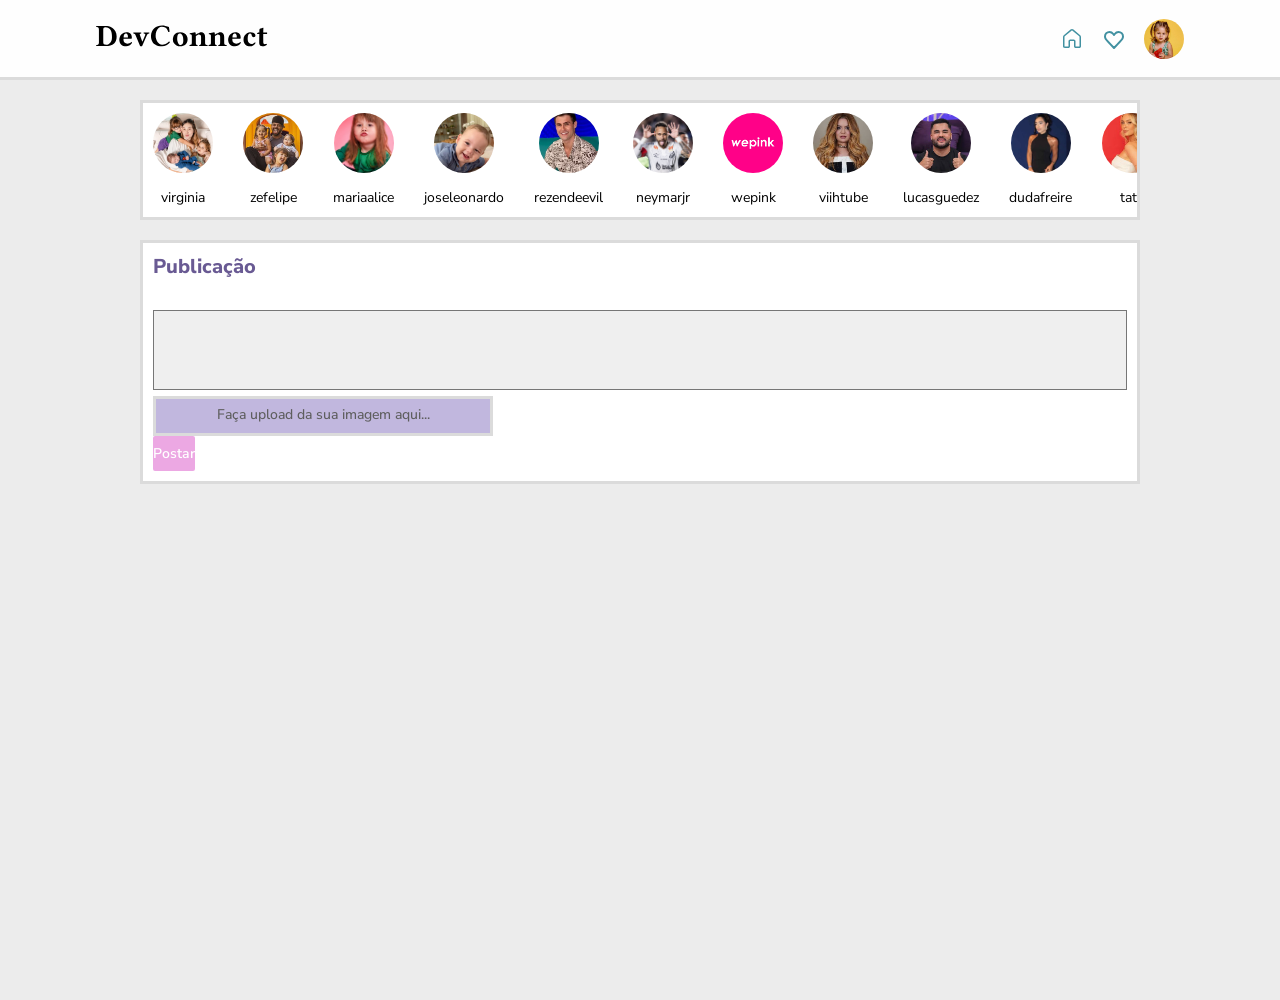
==== static_devconnect/pages/feed.html @ 8502a893 "Criei a tela feed" ====
<!DOCTYPE html>
<html lang="pt-BR">

<head>
    <meta charset="UTF-8">
    <meta name="viewport" content="width=device-width, initial-scale=1.0">
    <meta name="author" content="Lívia Lançoni">
    <meta name="description" content="Site da empresa DevConnect">

    <title>Feed - DevConnect</title>

    <link rel="shortcut icon" href="../images/DevConnect 3.svg" type="image/x-icon">

    <!-- CSS -->
    <link rel="stylesheet" href="../styles/global.css">
    <link rel="stylesheet" href="../styles/feed.css">

</head>

<body>
    <h1>Tela Feed - DevConnect</h1>
    <header id="cabecalho">
        <nav>
            <a id="logo-desktop" href="./feed.html">
                <img src="../images/DevConnect 2.svg" alt="Logo da empresa DevConnect">
            </a>
            <a id="logo-mobile" href="./feed.html">
                <img src="../images/DevConnect 3.svg" alt="Logo da empresa DevConnect">
            </a>

            <div class="cabecalho-acoes">
                <a href="./feed.html">
                    <img src="../images/botao casinha verde.svg" alt="Icone de uma casa na cor verde">
                </a>

                <a href="#">
                    <img src="../images/botao coracao verde.svg" alt="Icone de um coracao na cor verde">
                </a>

                <a href="./perfil.html">
                    <img id="foto-perfil" src="../images/1744867899-virginia-instagram.webp" alt="Foto de perfil">
                </a>

            </div>

        </nav>
    </header>

    <main>
        <div class="container-flex-publi">
            <section id="storys" class="estilo-formulario">
                <article class="card-story">
                    <a href="#">
                        <img src="../images/imagem-do-whatsapp-de-2024-09-19-a-s-16.30.53-0bc34827.avif"
                            alt="Foto de perfil">
                        <span>virginia</span>
                    </a>
                </article>
                <article class="card-story">
                    <a href="#">
                        <img src="../images/images.jpg" alt="Foto de perfil">
                        <span>zefelipe</span>
                    </a>
                </article>
                <article class="card-story">
                    <a href="#">
                        <img src="../images/snapinsta.app-446916822-865475928953465-9143834970113523056-n-1080.avif"
                            alt="Foto de perfil">
                        <span>mariaalice</span>
                    </a>
                </article>
                <article class="card-story">
                    <a href="#">
                        <img src="../images/WhatsApp Image 2025-08-28 at 11.37.48.jpeg" alt="Foto de perfil">
                        <span>joseleonardo</span>
                    </a>
                </article>
                <article class="card-story">
                    <a href="#">
                        <img src="../images/Rezende.webp" alt="Foto de perfil">
                        <span>rezendeevil</span>
                    </a>
                </article>
                <article class="card-story">
                    <a href="#">
                        <img src="../images/54331642772_05fa9ffe6b_o_dentro.jpg" alt="Foto de perfil">
                        <span>neymarjr</span>
                    </a>
                </article>
                <article class="card-story">
                    <a href="#">
                        <img src="../images/channels4_profile.jpg" alt="Foto de perfil">
                        <span>wepink</span>
                    </a>
                </article>
                <article class="card-story">
                    <a href="#">
                        <img src="../images/images (1).jpg" alt="Foto de perfil">
                        <span>viihtube</span>
                    </a>
                </article>
                <article class="card-story">
                    <a href="#">
                        <img src="../images/images (2).jpg" alt="Foto de perfil">
                        <span>lucasguedez</span>
                    </a>
                </article>
                <article class="card-story">
                    <a href="#">
                        <img src="../images/Duda-Freire.jpg" alt="Foto de perfil">
                        <span>dudafreire</span>
                    </a>
                </article>
                <article class="card-story">
                    <a href="#">
                        <img src="../images/images (3).jpg" alt="Foto de perfil">
                        <span>tata</span>
                    </a>
                </article>
                <article class="card-story">
                    <a href="#">
                        <img src="../images/404607255_628367226174855_7419003782355206768_n.webp" alt="Foto de perfil">
                        <span>leonardo</span>
                    </a>
                </article>
                <article class="card-story">
                    <a href="#">
                        <img src="../images/images (4).jpg" alt="Foto de perfil">
                        <span>poliana</span>
                    </a>
                </article>
                <article class="card-story">
                    <a href="#">
                        <img src="../images/images (5).jpg" alt="Foto de perfil">
                        <span>joaoguilherme</span>
                    </a>
                </article>
                <article class="card-story">
                    <a href="#">
                        <img src="../images/images (6).jpg" alt="Foto de perfil">
                        <span>larissamanoela</span>
                    </a>
                </article>

            </section>

            <section id="cadastro-publi" class="estilo-formulario">
                <h2>Publicação</h2>

                <form action="">
                    <textarea name="" id=""></textarea>

                    <div>
                            <label id="texto-upload" for="campo-upload">Faça upload da sua imagem aqui...</label>
                            <input type="file" id="campo-upload">
                        </div>
                        <button type="submit" class="formulario-botao-rosa">Postar</button>
                    </div>


                </form>

            </section>

        </div>

    </main>


</body>

</html>
---- static_devconnect/styles/global.css ----
@import url('https://fonts.googleapis.com/css2?family=Libertinus+Serif:ital,wght@0,400;0,600;0,700;1,400;1,600;1,700&family=Nunito+Sans:ital,opsz,wght@0,6..12,200..1000;1,6..12,200..1000&display=swap');

:root{
    --cor-preto: #000000;
    --cor-rosa-claro: #ffd4ff;
    --cor-rosa-escuro: #eca4e2f3;
    --cor-roxo: #9380C9;
    --cor-verde: #4291A1;
    --cor-branco: #FFFFFF;
    --cor-cinza: #ececec;
    --cor-cinza-claro: #dadada;
    --cor-cinza-escuro: #5E5E5E;
    --cor-roxo: #8C3480;
    --cor-rosa2: #db92ca;
    --cor-cinza1: #DBDBDB;
    --cor-roxa-clara: #695A93;
    --cor-cinza2: #efefef;
    --cor-roxo2: #a397c7;
    --cor-lilas: #c1b7de;

    --borda: 3px solid var(--cor-cinza1);
    --borda-arredondada: 2px;

    --tamanho-fonte-lg: 20px;
    --tamanho-fonte-md: 16px;
    --tamanho-fonte-sm: 14px;
}

/*SELETOR GLOBAL*/

*{
   font-family: "Nunito Sans", sans-serif;
   padding: 0;
   margin: 0;
   box-sizing: border-box; 
}

body{
    background-color: var(--cor-cinza);
}

h1{
    position: absolute;
    z-index: -1;
    opacity: 0;
}

/*formulario*/
.estilo-formulario {
    border: var(--borda);
    width: 100%;
    background-color: var(--cor-branco);
}

input{
    width: 100%;
    height: 35px;
    border: var(--borda);
    background-color: var(--cor-cinza);
}

.formulario-botao-rosa{
    background-color: var(--cor-rosa-escuro);
    border-radius: var(--borda-arredondada);
    border: none;
    height: 35px;

    color: var(--cor-branco);
    font-size: var(--tamanho-fonte-sm);
    font-weight: 600;
}

#campo-upload{
    display: none; /*esconde*/
}

#texto-upload{
    border: var(--borda);
    width: 100%;
    max-width: 340px;
    background-color: var(--cor-lilas);
    font-size: var(--tamanho-fonte-sm);
    color: var(--cor-cinza-escuro);
    font-weight: 500;
    padding-bottom: 4px;
    display: flex;
    justify-content: center;
    align-items: center;
    height: 40px;
}

#secao-login{
    display: flex;
    flex-wrap: wrap;
    justify-content: center;
    gap: 10px;

}
/* cabeçalho */

#cabecalho{
    width: 100%;
    height: 80px;
    background-color: #fffffff6;
    display: flex;
    justify-content: center;
    align-items: center;
    border-bottom: var(--borda);
}

#cabecalho > nav{
    /* background-color: #922a7a; */
    width: 85%;
    max-width: 1440px;
    height: 100%;

    display: flex;
    justify-content: space-between;
    align-items: center;
}

#logo-mobile{
    display: none;
}

.cabecalho-acoes{
    /* background-color: #e27380; */
    display: flex;
    align-items: center;
    gap: 18px;
}

.cabecalho-acoes > a{
    display: flex;
    align-items: center;
}

#foto-perfil{
    width: 40px;
    height: 40px;
    object-fit: cover;
    object-position: center;
    border-radius: 50%;
}

/* RESPONSIVO */
@media only screen and (max-width: 485px) {
    #logo-mobile{
        display: initial;
    }
    #logo-desktop{
        display: none;
    }
}
---- static_devconnect/styles/feed.css ----
main {
    /* background-color: rgb(89, 147, 139); */
    min-height: 100vh;
    width: 100%;

    display: flex;
    justify-content: center;
    margin-top: 20px;
}

.container-flex-publi {
    background-color: var(--cor-cinza);
    width: 90%;
    max-width: 1000px;
    height: 700px;
    display: flex;
    flex-direction: column;
    gap: 20px;
}

#storys {
    /*background-color: blueviolet;
    width: 100%; */
    display: flex;
    align-items: center;
    justify-content: space-between;
    gap: 30px;
    padding: 10px;
    overflow: scroll;
}

#storys::-webkit-scrollbar{
    width: 0;
}

.card-story{
    /* width: 100%;
    max-width: 100px; */
    /*background-color: beige;*/
}

.card-story>a {
    /*background-color: rgb(99, 158, 197); */
    display: flex;
    flex-direction: column;
    justify-content: center;
    align-items: center;
    gap: 15px;
    text-decoration: none;
}

.card-story>a>img {
    border-radius: 50%;
    width: 60px;
    height: 60px;
    object-fit: cover;
    object-position: center;
}

.card-story>a>span {
    text-decoration: lowercase;
    color: var(--cor-preto);
    font-size: var(--tamanho-fonte-sm);

}

/* seção criar publi */
#cadastro-publi{
    display: flex;
    flex-direction: column;
    gap: 30px;
    padding: 10px;
}

#cadastro-publi > h2{
    font-size: var(--tamanho-fonte-lg);
    color: var(--cor-roxa-clara);
    font-weight: 800
}

#cadastro-publi > form > textarea{
    width: 100%;
    height: 80px;
    background-color: var(--cor-cinza2);
    resize: none;
    padding: 10px;
    color: var(--cor-cinza-escuro);
    font-size: var(--tamanho-fonte-sm);
}
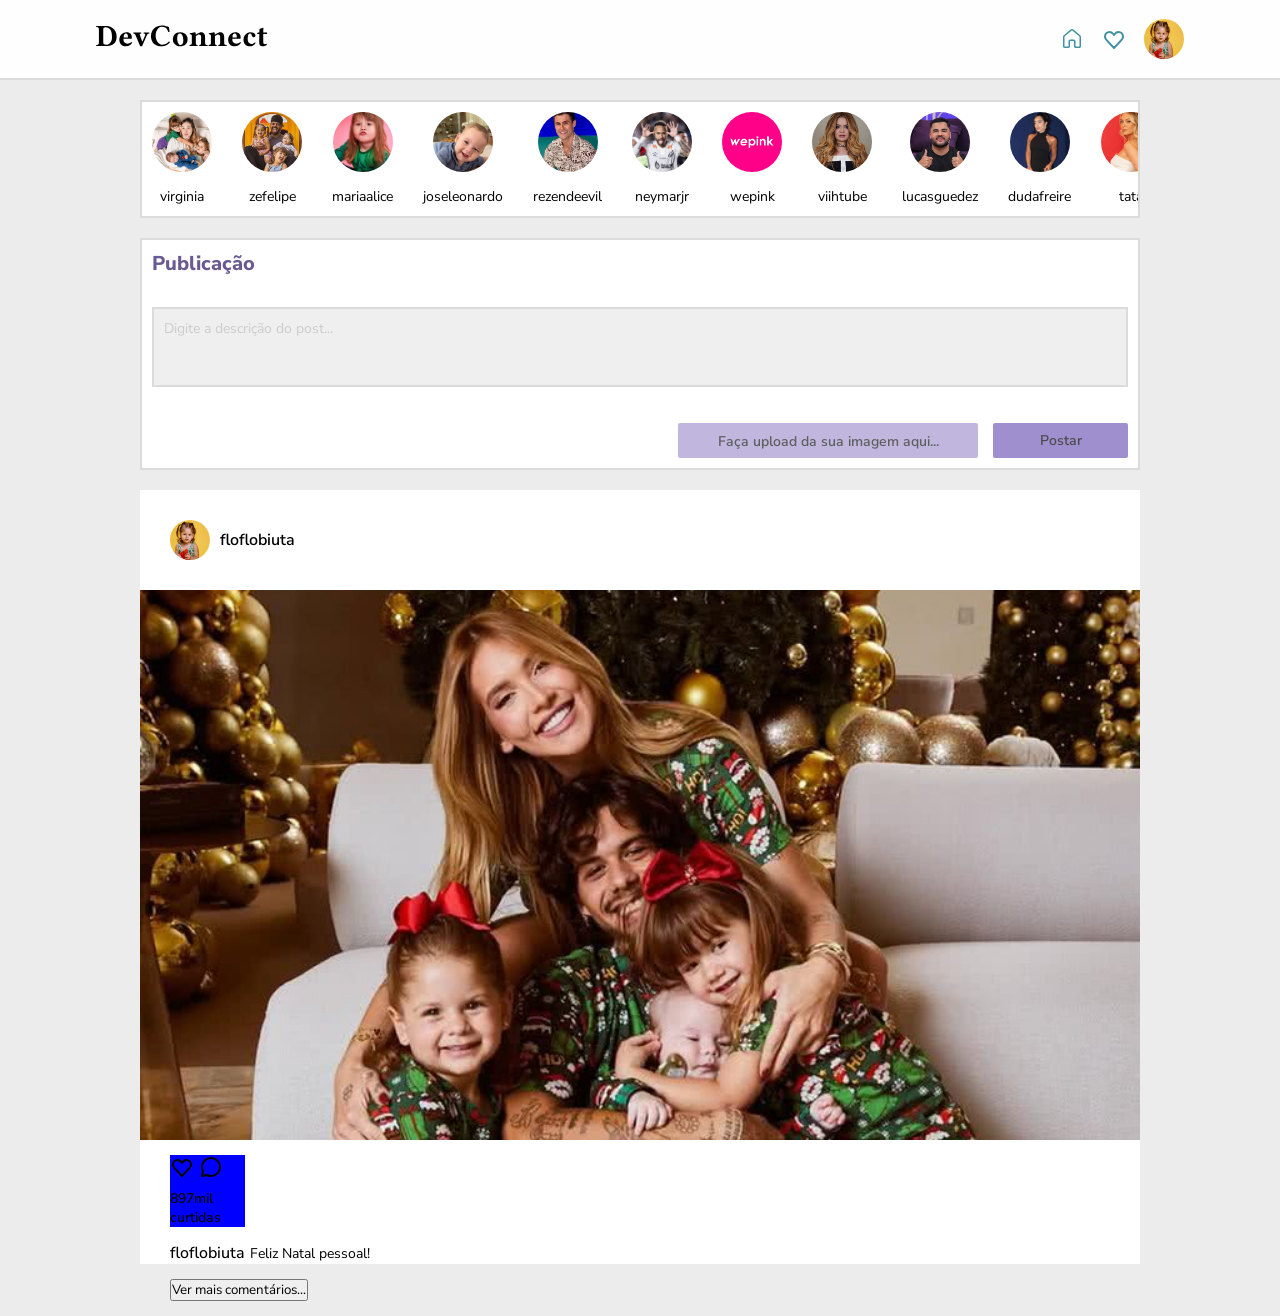
==== commit 52ef97a4: "adicionado novas modificações no meu projeto" ====
--- a/static_devconnect/pages/feed.html
+++ b/static_devconnect/pages/feed.html
@@ -38,7 +38,7 @@
                 </a>
 
                 <a href="./perfil.html">
-                    <img id="foto-perfil" src="../images/1744867899-virginia-instagram.webp" alt="Foto de perfil">
+                    <img class="foto-perfil" src="../images/1744867899-virginia-instagram.webp" alt="Foto de perfil">
                 </a>
 
             </div>
@@ -148,20 +148,58 @@
                 <h2>Publicação</h2>
 
                 <form action="">
-                    <textarea name="" id=""></textarea>
-
-                    <div>
+                    <textarea name="" id="" placeholder="Digite a descrição do post..."></textarea>
+
+                    <footer>
                             <label id="texto-upload" for="campo-upload">Faça upload da sua imagem aqui...</label>
                             <input type="file" id="campo-upload">
+                            <button type="submit" class="formulario-botao-roxo">Postar</button>
+                    </footer>
+                    </footer>
+
+
+                </form>
+
+            </section>
+
+            <section id="publicacoes">
+                <article class="card-publi">
+                    <header>
+                         <a href="#">
+                        <img class="foto-perfil" src="../images/1744867899-virginia-instagram.webp" alt="Foto de perfil">
+                        floflobiuta
+                    </a>
+                    </header>
+
+                    <figure>
+                        <img class="imagem-publicacao" src="../images/familia-virginia-fonseca_widelg.jpg" alt="">
+
+                    <figcaption class="descricao-publicacao">
+                            floflobiuta
+                            <p>Feliz Natal pessoal!</p>
+                        </figcaption>
+
+                        <div class="interacoes-publicacao">
+                            <button>
+                                <img src="../images/botao coração.svg" alt="">
+                            </button>
+
+                            <button>
+                                <img src="../images/icone-comentario-preto.svg" alt="">
+                            </button>
+
+                            <span>897mil curtidas</span>
+
                         </div>
-                        <button type="submit" class="formulario-botao-rosa">Postar</button>
-                    </div>
-
-
-                </form>
-
+
+                    </figure>
+
+                    <button>Ver mais comentários...</button>
+
+                </article>
             </section>
 
+
         </div>
 
     </main>
--- a/static_devconnect/styles/global.css
+++ b/static_devconnect/styles/global.css
@@ -17,8 +17,10 @@
     --cor-cinza2: #efefef;
     --cor-roxo2: #a397c7;
     --cor-lilas: #c1b7de;
+    --cor-botao: #a08fce;
+    --cor-letra: #4b4b4b;
 
-    --borda: 3px solid var(--cor-cinza1);
+    --borda: 2px solid var(--cor-cinza1);
     --borda-arredondada: 2px;
 
     --tamanho-fonte-lg: 20px;
@@ -32,7 +34,8 @@
    font-family: "Nunito Sans", sans-serif;
    padding: 0;
    margin: 0;
-   box-sizing: border-box; 
+   box-sizing: border-box;
+   outline-color: var(--cor-roxa-clara);
 }
 
 body{
@@ -70,6 +73,17 @@
     font-weight: 600;
 }
 
+.formulario-botao-roxo{
+    background-color: var(--cor-botao);
+    border-radius: var(--borda-arredondada);
+    border: none;
+    height: 35px;
+
+    color: var(--cor-letra);
+    font-size: var(--tamanho-fonte-sm);
+    font-weight: 600;
+}
+
 #campo-upload{
     display: none; /*esconde*/
 }
@@ -77,16 +91,19 @@
 #texto-upload{
     border: var(--borda);
     width: 100%;
-    max-width: 340px;
+    max-width: 300px;
+    padding: 5px;
     background-color: var(--cor-lilas);
     font-size: var(--tamanho-fonte-sm);
     color: var(--cor-cinza-escuro);
-    font-weight: 500;
+    font-weight: 600;
     padding-bottom: 4px;
     display: flex;
     justify-content: center;
     align-items: center;
-    height: 40px;
+    min-height: 35px;
+    border: none;
+    border-radius: 2px;
 }
 
 #secao-login{
@@ -135,7 +152,7 @@
     align-items: center;
 }
 
-#foto-perfil{
+.foto-perfil{
     width: 40px;
     height: 40px;
     object-fit: cover;
--- a/static_devconnect/styles/feed.css
+++ b/static_devconnect/styles/feed.css
@@ -12,7 +12,6 @@
     background-color: var(--cor-cinza);
     width: 90%;
     max-width: 1000px;
-    height: 700px;
     display: flex;
     flex-direction: column;
     gap: 20px;
@@ -29,11 +28,11 @@
     overflow: scroll;
 }
 
-#storys::-webkit-scrollbar{
+#storys::-webkit-scrollbar {
     width: 0;
 }
 
-.card-story{
+.card-story {
     /* width: 100%;
     max-width: 100px; */
     /*background-color: beige;*/
@@ -65,20 +64,20 @@
 }
 
 /* seção criar publi */
-#cadastro-publi{
+#cadastro-publi {
     display: flex;
     flex-direction: column;
     gap: 30px;
     padding: 10px;
 }
 
-#cadastro-publi > h2{
+#cadastro-publi>h2 {
     font-size: var(--tamanho-fonte-lg);
     color: var(--cor-roxa-clara);
     font-weight: 800
 }
 
-#cadastro-publi > form > textarea{
+#cadastro-publi>form>textarea {
     width: 100%;
     height: 80px;
     background-color: var(--cor-cinza2);
@@ -86,4 +85,111 @@
     padding: 10px;
     color: var(--cor-cinza-escuro);
     font-size: var(--tamanho-fonte-sm);
+    border: var(--borda);
+}
+
+#cadastro-publi>form>textarea::placeholder {
+    color: #CCCCCC;
+}
+
+#cadastro-publi>form>footer {
+    background-color: rgb(255, 255, 255);
+    display: flex;
+    justify-content: flex-end;
+    align-items: center;
+    gap: 15px;
+    flex-wrap: wrap;
+    margin-top: 30px;
+}
+
+.formulario-botao-roxo {
+    width: 100%;
+    max-width: 135px;
+
+}
+
+#publicacoes {
+    background-color: aquamarine;
+    width: 100%;
+    height: 600px;
+}
+
+.card-publi {
+    width: 100%;
+    height: 400px;
+    background-color: rgb(255, 255, 255);
+}
+
+.card-publi>header {
+    /* height: 80px; */
+    display: flex;
+    align-items: center;
+    padding: 3%;
+}
+
+.card-publi>header>a {
+    display: flex;
+    align-items: center;
+    gap: 10px;
+    text-decoration: none;
+    color: black;
+    font-weight: 600;
+}
+
+.card-publi>figure {
+    width: 100%;
+    background-color: rgb(255, 255, 255);
+    display: flex;
+    flex-direction: column;
+}
+
+.imagem-publicacao {
+    object-fit: cover;
+    object-position: center;
+    width: 100%;
+    height: 550px;
+}
+
+.descricao-publicacao {
+    display: flex;
+    align-items: center;
+    gap: 5px;
+    font-size: var(--tamanho-fonte-md);
+    font-weight: 500;
+    padding: 0 3%;
+    order: 2;
+}
+
+.descricao-publicacao>p {
+    font-size: var(--tamanho-fonte-sm);
+    font-weight: 400;
+}
+
+.interacoes-publicacao {
+    background-color: blue;
+    width: 75px;
+    display: flex;
+    gap: 5px;
+    /* justify-content: space-between; */
+    flex-wrap: wrap;
+    order: 1;
+    margin: 15px 3%;
+
+}
+
+.interacoes-publicacao>button {
+    border: none;
+    background-color: transparent;
+    cursor: pointer;
+}
+
+.interacoes-publicacao > span {
+    font-size: var(--tamanho-fonte-sm);
+    font-weight: 600;
+    color: var(--cor-preto);
+}
+
+.card-publi > button{
+    margin: 15px 3%;
+
 }
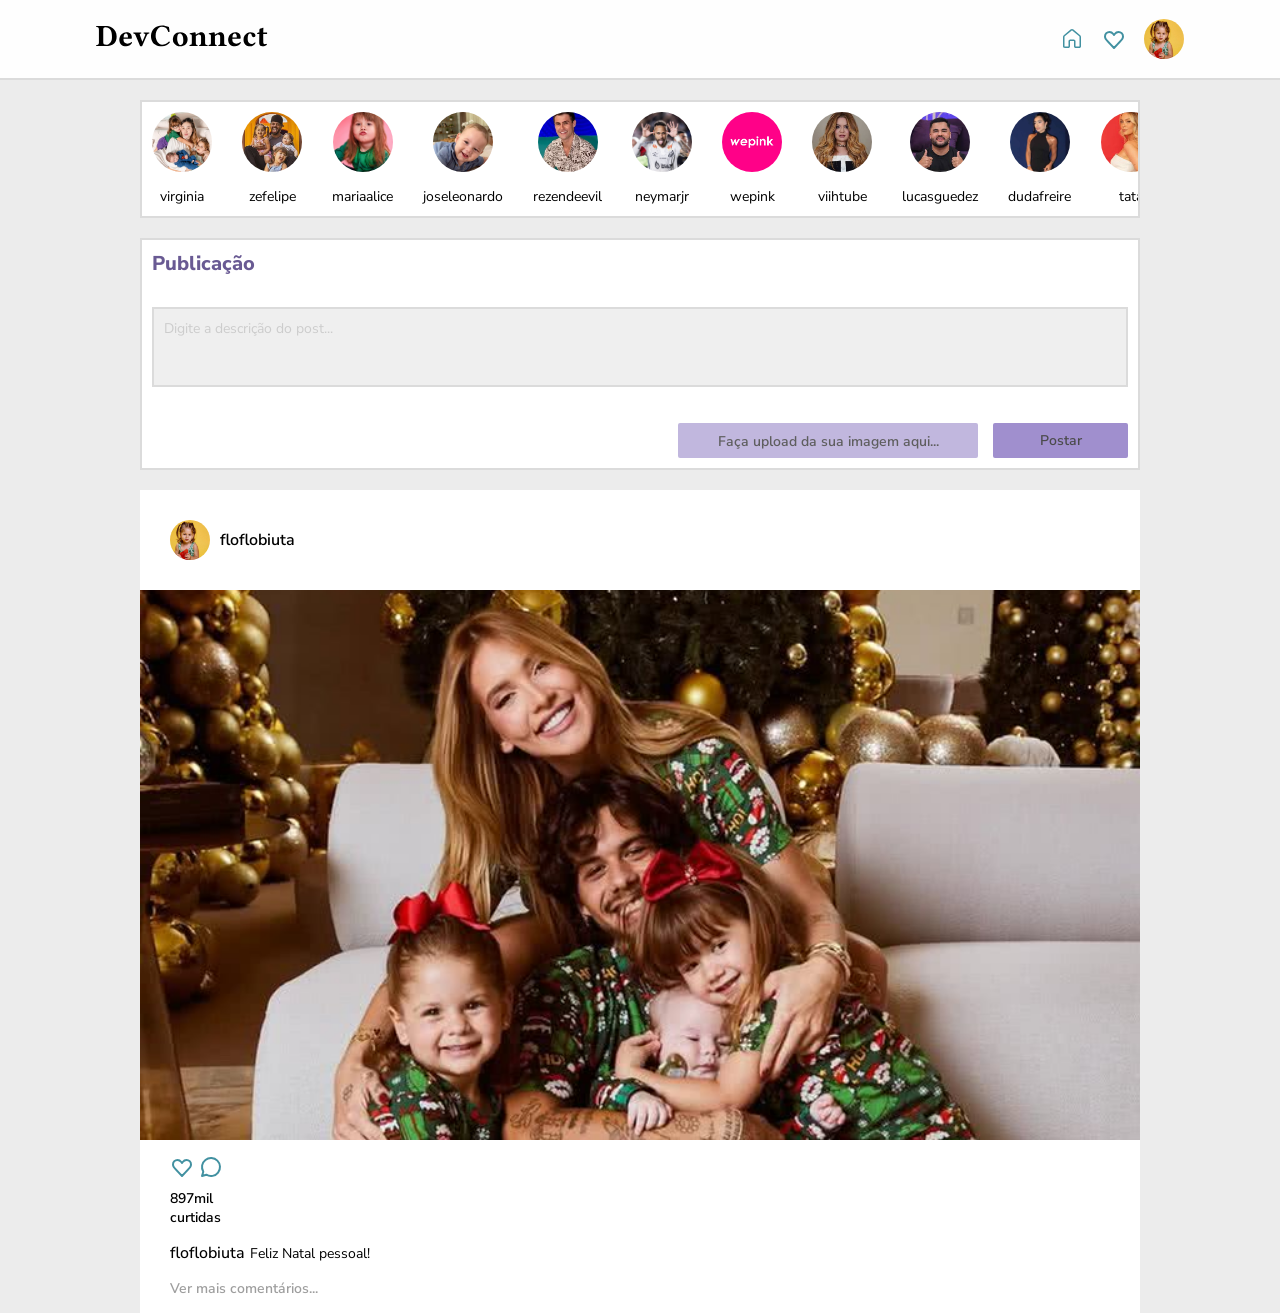
==== commit 39245932: "criei a tela perfil" ====
--- a/static_devconnect/pages/feed.html
+++ b/static_devconnect/pages/feed.html
@@ -181,11 +181,11 @@
 
                         <div class="interacoes-publicacao">
                             <button>
-                                <img src="../images/botao coração.svg" alt="">
+                                <img src="../images/botao coracao verde.svg" alt="">
                             </button>
 
                             <button>
-                                <img src="../images/icone-comentario-preto.svg" alt="">
+                                <img src="../images/botao-comentario-verde.svg" alt="">
                             </button>
 
                             <span>897mil curtidas</span>
--- a/static_devconnect/styles/feed.css
+++ b/static_devconnect/styles/feed.css
@@ -1,5 +1,4 @@
 main {
-    /* background-color: rgb(89, 147, 139); */
     min-height: 100vh;
     width: 100%;
 
@@ -9,7 +8,6 @@
 }
 
 .container-flex-publi {
-    background-color: var(--cor-cinza);
     width: 90%;
     max-width: 1000px;
     display: flex;
@@ -109,14 +107,12 @@
 }
 
 #publicacoes {
-    background-color: aquamarine;
     width: 100%;
     height: 600px;
 }
 
 .card-publi {
     width: 100%;
-    height: 400px;
     background-color: rgb(255, 255, 255);
 }
 
@@ -138,7 +134,6 @@
 
 .card-publi>figure {
     width: 100%;
-    background-color: rgb(255, 255, 255);
     display: flex;
     flex-direction: column;
 }
@@ -158,6 +153,7 @@
     font-weight: 500;
     padding: 0 3%;
     order: 2;
+    flex-wrap: wrap;
 }
 
 .descricao-publicacao>p {
@@ -166,10 +162,10 @@
 }
 
 .interacoes-publicacao {
-    background-color: blue;
     width: 75px;
     display: flex;
     gap: 5px;
+    
     /* justify-content: space-between; */
     flex-wrap: wrap;
     order: 1;
@@ -191,5 +187,12 @@
 
 .card-publi > button{
     margin: 15px 3%;
+    background-color: transparent;
+    border: none;
 
+    font-size: var(--tamanho-fonte-sm);
+    font-weight: 600;
+    color: #9E9E9E;
+
+    cursor: pointer;
 }
